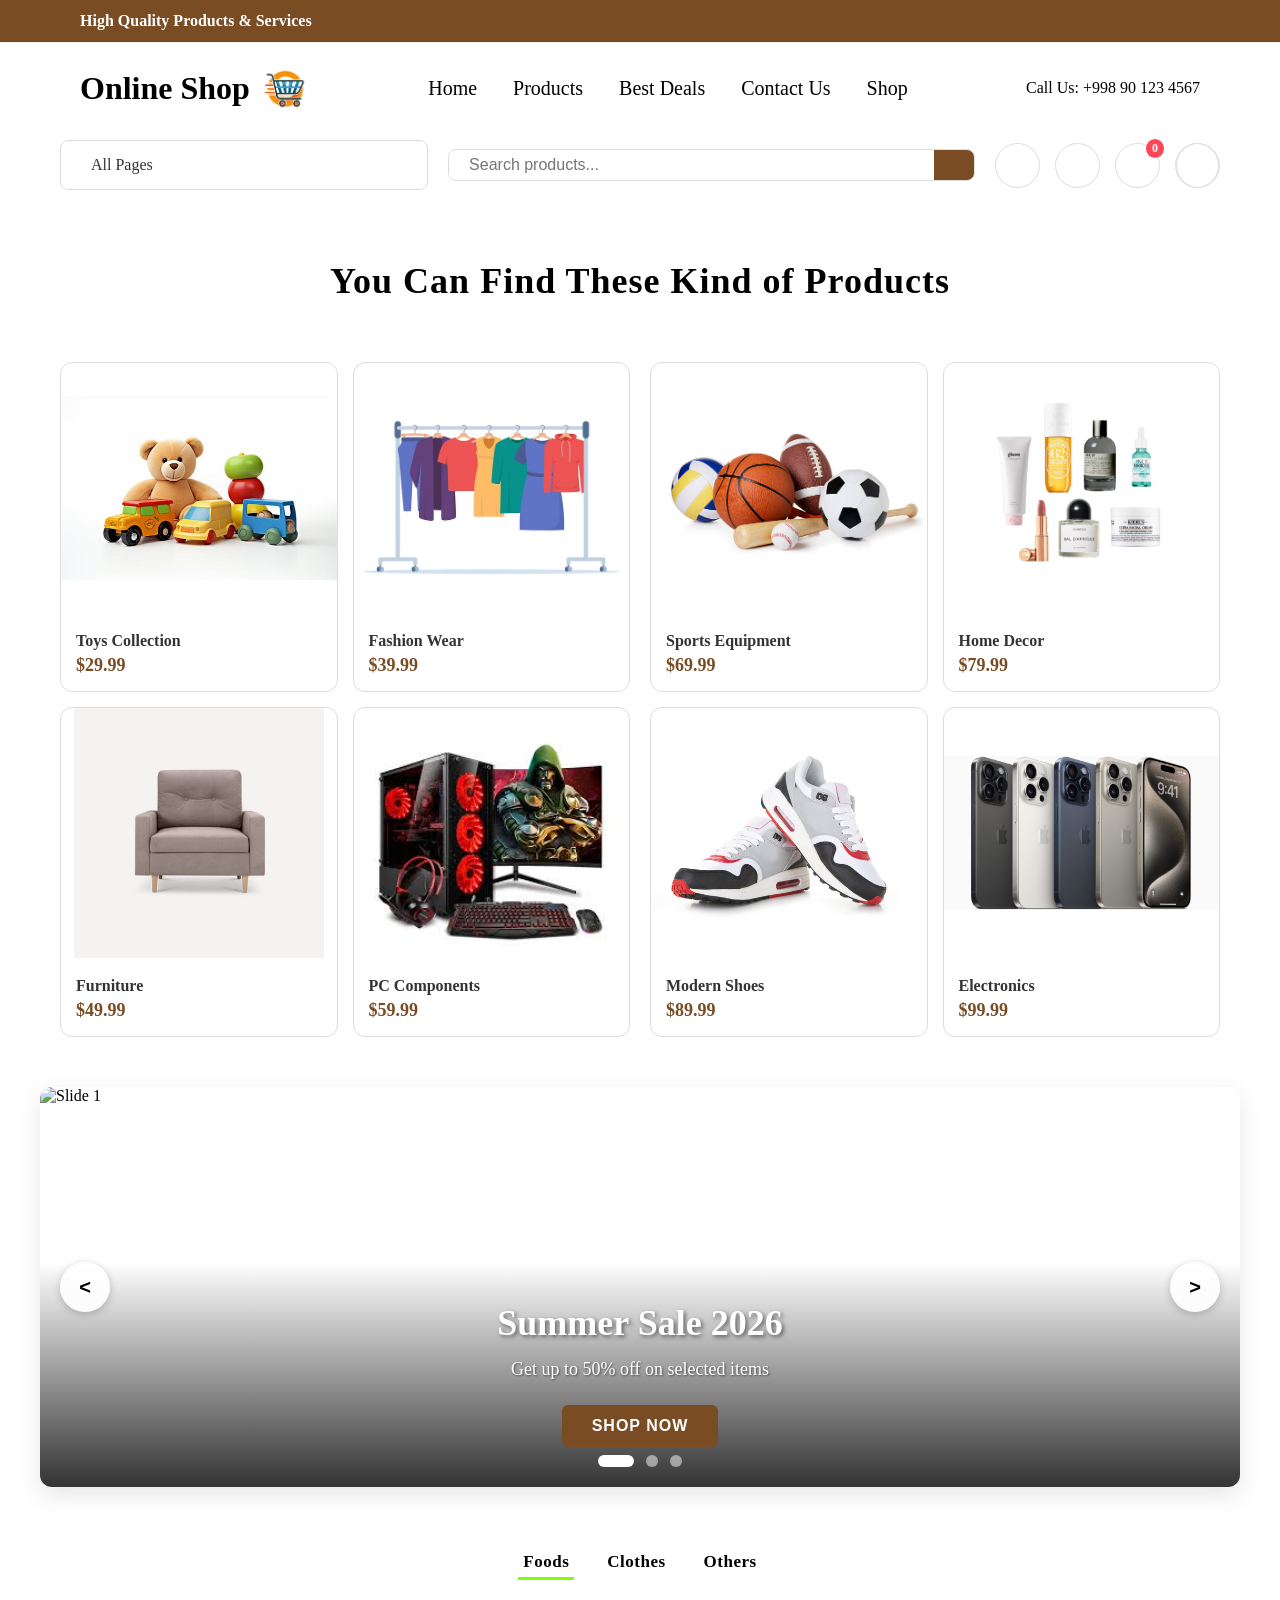
==== index.html @ 843a5320 "Scroll Button Added to HTML with CSS and Js" ====
<!doctype html>
<html lang="en">
  <head>
    <meta charset="UTF-8" />
    <meta name="viewport" content="width=device-width, initial-scale=1.0" />
    <title>Online Shop</title>
    <link rel="stylesheet" href="css/index.css" />
    <link
      rel="website icon"
      type="png"
      href="./images/Icon-removebg-preview.png"
    />
    <link
      rel="stylesheet"
      href="https://cdnjs.cloudflare.com/ajax/libs/font-awesome/7.0.1/css/all.min.css"
      integrity="sha512-2SwdPD6INVrV/lHTZbO2nodKhrnDdJK9/kg2XD1r9uGqPo1cUbujc+IYdlYdEErWNu69gVcYgdxlmVmzTWnetw=="
      crossorigin="anonymous"
      referrerpolicy="no-referrer"
    />
  </head>
  <body>
    <header>
      <div class="sub-header">
        <div class="sub-header-container">
          <div class="sub-text">
            <h4>High Quality Products & Services</h4>
          </div>
          <div class="social">
            <i class="fa-brands fa-facebook"></i>
            <i class="fa-brands fa-twitter"></i>
            <i class="fa-brands fa-instagram"></i>
            <i class="fa-brands fa-pinterest"></i>
            <i class="fa-brands fa-telegram"></i>
          </div>
        </div>
      </div>
      <div class="navbar">
        <div class="navbar-container">
          <div class="logo">
            <h1>Online Shop</h1>
            <img src="./images/Icon-removebg-preview.png" alt="" />
          </div>
          <div class="nav-links">
            <a href="#">Home</a>
            <a href="./pages/Organic.html">Products</a>
            <a href="#">Best Deals</a>
            <a href="#">Contact Us</a>
            <a href="./pages/shop.html">Shop</a>
          </div>
          <div class="call">
            <i class="fa-solid fa-phone"></i>
            <span>Call Us: +998 90 123 4567</span>
          </div>
          <div class="bars" id="bar">
            <i class="fa-solid fa-bars"></i>
          </div>
        </div>
        <div class="mobile-menu" id="mobile-menu">
          <div class="mobile-close">
            <span>Close</span>
            <i class="fa-solid fa-xmark"></i>
          </div>
          <div class="mobile-text">
            <div class="text-one"><h3>Pages</h3></div>
            <div class="text-two" id="category-btn"><h3>Categories</h3></div>
          </div>
          <div class="mobile-links" id="mobile-links">
            <a href="#">Home</a>
            <a href="#">About</a>
            <a href="#">Best Deals</a>
            <a href="#">Contact Us</a>
            <a href="./pages/shop.html">Shop</a>
          </div>
          <div class="categories-link" id="categories-link">
            <a href="#">Category 1</a>
            <a href="#">Category 2</a>
            <a href="#">Category 3</a>
            <a href="#">Category 4</a>
            <a href="#">Category 5</a>
          </div>
        </div>
      </div>
    </header>
    <main>
      <section id="searchbar">
        <div class="searchbar-container">
          <div class="dropdown">
            <div class="dropdown-toggle">
              <i class="fa-solid fa-bars"></i>
              <span>All Pages</span>
              <i class="fa-solid fa-angle-up"></i>
            </div>
            <ul class="dropdown-menu">
              <li><a href="#">Best Deals</a></li>
              <li><a href="./pages/Organic.html">Products</a></li>
              <li><a href="#">Deals</a></li>
              <li><a href="#">Juices</a></li>
              <li><a href="#">Organic</a></li>
              <li><a href="#">Organic Vegetables & Fruits</a></li>
            </ul>
          </div>
          <div class="search-input">
            <input type="text" placeholder="Search products..." />
            <button type="submit">
              <i class="fa-solid fa-search"></i>
            </button>
          </div>
          <div class="header-icons">
            <div class="icon-item">
              <i class="fa-solid fa-user"></i>
            </div>
            <div class="icon-item" id="heart-btn">
              <i class="fa-solid fa-heart"></i>
            </div>
            <div class="icon-item">
              <i class="fa-solid fa-shopping-cart" id="cart"></i>
              <span class="cart-count" id="cart-count">0</span>
            </div>
            <div class="icon-item">
              <button id="toggle"><i class="fa-solid fa-moon"></i></button>
            </div>
          </div>
        </div>
      </section>
      <section id="products">
        <div class="product-container">
          <h1>You Can Find These Kind of Products</h1>
          <div class="searchbox" id="searchbox"></div>
          <div class="products-row">
            <div class="products-grid">
              <div class="product-card">
                <img src="./images/IMG1.jpg" alt="Toys" />
                <h3>Toys Collection</h3>
                <p>$29.99</p>
              </div>
              <div class="product-card">
                <img src="./images/IMG.jpg" alt="Gadgets" />
                <h3>Fashion Wear</h3>
                <p>$39.99</p>
              </div>
              <div class="product-card">
                <img src="./images/IMG9.jpg" alt="Fashion" />
                <h3>Furniture</h3>
                <p>$49.99</p>
              </div>
              <div class="product-card">
                <img src="./images/IMG4.jpg" alt="Books" />
                <h3>PC Components</h3>
                <p>$59.99</p>
              </div>
            </div>
            <div class="products-grid">
              <div class="product-card">
                <img src="./images/img5.jpg" alt="Sports" />
                <h3>Sports Equipment</h3>
                <p>$69.99</p>
              </div>
              <div class="product-card">
                <img src="./images/IMG6.jpg" alt="Home" />
                <h3>Home Decor</h3>
                <p>$79.99</p>
              </div>
              <div class="product-card">
                <img src="./images/IMG7.jpg" alt="Kitchen" />
                <h3>Modern Shoes</h3>
                <p>$89.99</p>
              </div>
              <div class="product-card">
                <img src="./images/IMG8.jpg" alt="Electronics" />
                <h3>Electronics</h3>
                <p>$99.99</p>
              </div>
            </div>
          </div>
        </div>
      </section>
      <section id="carousel">
        <div class="carousel-container">
          <div class="carousel-wrapper">
            <div class="carousel-slide active">
              <img
                src="https://picsum.photos/seed/slide1/1200/400.jpg"
                alt="Slide 1"
              />
              <div class="carousel-caption">
                <h2>Summer Sale 2026</h2>
                <p>Get up to 50% off on selected items</p>
                <button class="carousel-btn">Shop Now</button>
              </div>
            </div>
            <div class="carousel-slide">
              <img
                src="https://picsum.photos/seed/slide2/1200/400.jpg"
                alt="Slide 2"
              />
              <div class="carousel-caption">
                <h2>New Products</h2>
                <p>Check out our latest collection</p>
                <button class="carousel-btn">Explore</button>
              </div>
            </div>
            <div class="carousel-slide">
              <img
                src="https://picsum.photos/seed/slide3/1200/400.jpg"
                alt="Slide 3"
              />
              <div class="carousel-caption">
                <h2>Free Orders</h2>
                <p>On orders over $50</p>
                <button class="carousel-btn">Learn More</button>
              </div>
            </div>
          </div>
          <div class="carousel-controls">
            <button class="carousel-prev">&lt;</button>
            <button class="carousel-next">&gt;</button>
          </div>
          <div class="carousel-indicators">
            <button class="indicator active" data-slide="0"></button>
            <button class="indicator" data-slide="1"></button>
            <button class="indicator" data-slide="2"></button>
          </div>
        </div>
      </section>
      <section id="foods">
        <div class="food-container">
          <div class="title-box">
            <ul class="titles">
              <li class="active">Foods</li>
              <li>Clothes</li>
              <li><a href="./pages/shop.html">Others</a></li>
            </ul>
          </div>
          <div class="food">
            <div class="food-grid" id="food-grid"></div>
          </div>
        </div>
      </section>
      <section id="favor">
        <div class="favor-container">
          <div class="head-block">
            <div class="icon-item">
              <i class="fa-solid fa-shopping-cart"></i>
            </div>
            <h2>Favourites</h2>
            <div class="icon-item" id="close">
              <i class="fa-solid fa-xmark"></i>
            </div>
          </div>
          <div class="added-item" id="added-item"></div>
        </div>
      </section>
    </main>

    <footer>
      <!-- Scroll to Top Button -->
      <button class="scroll-to-top" id="scrollToTop">
        <i class="fa-solid fa-arrow-up"></i>
      </button>
    </footer>
    <script src="./js/main.js"></script>
  </body>
</html>
---- css/index.css ----
/* Global styles */
* {
  margin: 0;
  padding: 0;
  box-sizing: border-box;
}

body {
  background-color: #eff3f7;
}

:root {
  --bg: white;
  --text: black;
  --card: #f5f5f5;
}

body.dark {
  --bg: #121212;
  --text: white;
  --card: #1e1e1e;
}

body {
  background: var(--bg);
  color: var(--text);
}

.card {
  background: var(--card);
}

/* Products Section */
#products {
  width: 100%;
  padding: 50px 0;
}

#products h1 {
  text-align: center;
  font-size: 36px;
  font-weight: bold;
  color: var(--text);
  margin-bottom: 40px;
  letter-spacing: 1px;
}

.product-container {
  width: 100%;
  max-width: 1200px;
  margin: 0 auto;
  padding: 0 20px;
}

.products-row {
  display: flex;
  gap: 20px;
  justify-content: space-between;
}

.products-grid {
  flex: 1;
  display: grid;
  grid-template-columns: repeat(2, 1fr);
  gap: 15px;
}

.product-card {
  background: white;
  border: 1px solid #ddd;
  border-radius: 12px;
  overflow: hidden;
  transition: all 0.3s ease;
  cursor: pointer;
  position: relative;
}

.product-card:hover {
  transform: translateY(-5px);
  box-shadow: 0 8px 24px rgba(0, 0, 0, 0.15);
  border-color: #794c24;
}

.product-card img {
  width: 100%;
  height: 250px;
  object-fit: contain;
  transition: transform 0.3s ease;
}

.product-card h3 {
  padding: 15px 15px 5px 15px;
  margin: 0;
  font-size: 16px;
  font-weight: 600;
  color: #333;
}

.product-card p {
  padding: 0 15px 15px 15px;
  margin: 0;
  font-size: 18px;
  font-weight: bold;
  color: #794c24;
}

/* Dark mode product cards */
body.dark .product-card {
  background: var(--card);
  border-color: #555;
}

body.dark .product-card h3 {
  color: var(--text);
}

body.dark .product-card p {
  color: #794c24;
}

body.dark .product-card:hover {
  border-color: #794c24;
  box-shadow: 0 8px 24px rgba(121, 76, 36, 0.3);
}

header {
  width: 100%;
  height: 60px;
}

.sub-header {
  padding: 12px 80px;
  background-color: #794c24;
  border-bottom: 1px solid #e9ecef;
}

.sub-header-container {
  display: flex;
  justify-content: space-between;
  align-items: center;
  max-width: 1200px;
  margin: 0 auto;
}

.social-icons {
  display: flex;
  gap: 10px;
}

.sub-text {
  color: white;
}

.logo {
  display: flex;
  align-items: center;
  gap: 10px;
}

.logo img {
  width: 50px;
  height: 50px;
}

.navbar {
  padding: 20px 80px;
  background: var(--bg);
  color: var(--text);
  position: relative;
  z-index: 1000;
  transition: all 0.3s ease;
}

/* Sticky Header */
.navbar.sticky {
  position: fixed;
  top: 0;
  left: 0;
  width: 100%;
  background: rgba(255, 255, 255, 0.95);
  backdrop-filter: blur(10px);
  box-shadow: 0 2px 20px rgba(0, 0, 0, 0.1);
  padding: 15px 80px;
}

.navbar.sticky .nav-links a {
  color: #333;
}

.navbar.sticky .bars {
  color: #333;
}

.navbar-container {
  display: flex;
  justify-content: space-between;
  align-items: center;
  max-width: 1200px;
  margin: 0 auto;
}

.nav-links {
  display: flex;
  gap: 20px;
}

.nav-links a {
  color: var(--text);
  font-size: 20px;
  text-decoration: none;
  display: inline-block;
  padding: 8px;
  width: auto;
  height: auto;
  border-radius: 8px;
  position: relative;
  transition: all 0.4s ease;
  overflow: hidden;
}

.nav-links a::before {
  content: "";
  position: absolute;
  top: 0;
  left: -100%;
  width: 100%;
  height: 100%;
  background: red;
  transition: all 1.9s ease;
}

.nav-links a:hover {
  background-color: rgb(255, 73, 73);
  transform: translateY(-4px);
  box-shadow: 0 4px 12px rgba(121, 76, 36, 0.35);
}

.bars {
  display: none;
  cursor: pointer;
  font-size: 24px;
}

.mobile-menu {
  display: none;
  height: 100vh;
  width: 70%;
  background-color: white;
  position: fixed;
  top: 0;
  left: 0;
  z-index: 1000;
  box-shadow: 2px 0 5px rgba(0, 0, 0, 0.1);
}

.mobile-menu.active {
  display: block;
}

.mobile-close {
  display: flex;
  justify-content: center;
  align-items: center;
  padding: 15px;
  border-bottom: 1px solid #eee;
  background-color: black;
  color: white;
}

.mobile-close i {
  font-size: 20px;
  cursor: pointer;
  color: white;
}

.mobile-text {
  display: flex;
  padding: 15px;
  border-bottom: 1px solid #eee;
}

.text-one,
.text-two {
  flex: 1;
  text-align: center;
}

.mobile-text h3 {
  margin: 0;
  padding: 10px;
  cursor: pointer;
  color: #555;
  font-weight: normal;
  font-size: 16px;
}

.mobile-text-active {
  color: #794c24;
  border-bottom: 2px solid #794c24;
}

.mobile-text h3.active {
  color: #794c24;
  border-bottom: 2px solid #794c24;
}

.mobile-links {
  display: flex;
  flex-direction: column;
  padding: 0 15px;
  animation: slideDown 0.9s ease;
}

.mobile-links a {
  text-decoration: none;
  color: #333;
  padding: 15px 10px;
  border-bottom: 1px solid #eee;
  font-size: 16px;
  display: block;
}

.mobile-links a:last-child {
  border-bottom: none;
}

.mobile-links a:hover {
  color: #794c24;
}

.categories-link {
  display: none;
  flex-direction: column;
  align-items: center;
  gap: 10px;
  transition: all 0.3s ease;
  animation: slideDown 0.9s ease;
}

@keyframes slideDown {
  from {
    opacity: 0;
    transform: translateY(-10px);
  }
  to {
    opacity: 1;
    transform: translateY(0);
  }
}

.categories-link a {
  text-decoration: none;
  color: #333;
  padding: 15px 10px;
  border-bottom: 1px solid #eee;
  font-size: 16px;
  display: block;
}

.categories-link a:last-child {
  border-bottom: none;
}

.categories-link a:hover {
  color: #794c24;
}

/* Searchbar Section */
#searchbar {
  width: 100%;
  padding: 80px 60px 20px;
  position: relative;
  z-index: 999;
  transition: all 0.3s ease;
}

/* Sticky Searchbar */
#searchbar.sticky {
  position: fixed;
  top: 0;
  left: 0;
  width: 100%;
  background: rgba(255, 255, 255, 0.95);
  backdrop-filter: blur(10px);
  box-shadow: 0 2px 20px rgba(0, 0, 0, 0.1);
  padding: 20px 60px;
  z-index: 1001;
}

.searchbar-container {
  width: 100%;
  max-width: 1200px;
  margin: 0 auto;
  display: flex;
  align-items: center;
  gap: 20px;
}

/* Dropdown Styles */
.dropdown {
  width: 70%;
  max-width: 600px;
  position: relative;
}

.dropdown-toggle {
  display: flex;
  align-items: center;
  justify-content: space-between;
  padding: 15px 20px;
  background: white;
  border: 1px solid #ddd;
  border-radius: 8px;
  cursor: pointer;
  transition: all 0.3s ease;
}

.dropdown-toggle:hover {
  border-color: #794c24;
  box-shadow: 0 2px 8px rgba(121, 76, 36, 0.1);
}

.dropdown-toggle i:first-child {
  margin-right: 10px;
  color: #555;
}

.dropdown-toggle span {
  flex: 1;
  font-weight: 500;
  color: #333;
  font-size: 16px;
}

.dropdown-toggle i:last-child {
  margin-left: 15px;
  color: #555;
  transition: transform 0.3s ease;
}

.dropdown-toggle.active i:last-child {
  transform: rotate(180deg);
}

.dropdown-menu {
  list-style: none;
  margin: 0;
  padding: 0;
  background: white;
  border: 1px solid #ddd;
  border-top: none;
  border-radius: 0 0 8px 8px;
  max-height: 0;
  overflow: hidden;
  transition:
    max-height 0.3s ease,
    opacity 0.3s ease;
  opacity: 0;
  position: absolute;
  top: 100%;
  left: 0;
  right: 0;
  z-index: 1000;
}

.dropdown-menu.active {
  max-height: 350px;
  opacity: 1;
}

.dropdown-menu li {
  border-bottom: 1px solid #eee;
}

.dropdown-menu li:last-child {
  border-bottom: none;
}

.dropdown-menu a {
  display: block;
  padding: 15px 20px;
  text-decoration: none;
  color: #333;
  font-size: 15px;
  transition: all 0.3s ease;
}

.dropdown-menu a:hover {
  background: #f8f9fa;
  color: #794c24;
  padding-left: 25px;
}

/* Search Input */
.search-input {
  width: 100%;
  max-width: 600px;
  display: flex;
  align-items: center;
  background: white;
  border: 1px solid #ddd;
  border-radius: 8px;
  overflow: hidden;
}

.search-input input {
  width: 100%;
  border: none;
  padding: 5px 20px;
  font-size: 16px;
  outline: none;
}

.search-input button {
  background: #794c24;
  border: none;
  padding: 15px 20px;
  color: white;
  cursor: pointer;
  transition: background 0.3s ease;
}

.search-input button:hover {
  background: #5a3819;
}

/* Header Icons */
.header-icons {
  display: flex;
  align-items: center;
  gap: 15px;
}

.icon-item {
  position: relative;
  width: 45px;
  height: 45px;
  display: flex;
  align-items: center;
  justify-content: center;
  background: white;
  border: 1px solid #ddd;
  border-radius: 50%;
  cursor: pointer;
  transition: all 0.3s ease;
}

.icon-item:hover {
  background: #794c24;
  border-color: #794c24;
}

.icon-item i {
  font-size: 18px;
  color: #555;
  transition: color 0.3s ease;
}

.icon-item:hover i {
  color: white;
}

.cart-count {
  position: absolute;
  top: -5px;
  right: -5px;
  background: #ff4757;
  color: white;
  font-size: 12px;
  font-weight: bold;
  padding: 2px 6px;
  border-radius: 50%;
  min-width: 18px;
  text-align: center;
}

#toggle {
  position: relative;
  width: 45px;
  height: 45px;
  display: flex;
  align-items: center;
  justify-content: center;
  background: white;
  border: 1px solid #ddd;
  border-radius: 50%;
  cursor: pointer;
  transition: all 0.3s ease;
  padding: 0;
}

#toggle:hover {
  background: #794c24;
  border-color: #794c24;
}

#toggle i {
  font-size: 18px;
  color: #555;
  transition: color 0.3s ease;
}

#toggle:hover i {
  color: white;
}

/* Carousel Styles */
#carousel {
  width: 100%;
  padding: 0;
  margin: 0;
}

.carousel-container {
  width: 100%;
  max-width: 1200px;
  margin: 0 auto;
  position: relative;
  overflow: hidden;
  border-radius: 12px;
  box-shadow: 0 8px 24px rgba(0, 0, 0, 0.1);
}

.carousel-wrapper {
  display: flex;
  transition: transform 0.5s ease-in-out;
}

.carousel-slide {
  min-width: 100%;
  position: relative;
  display: none;
}

.carousel-slide.active {
  display: block;
}

.carousel-slide img {
  width: 100%;
  height: 400px;
  object-fit: cover;
  display: block;
}

.carousel-caption {
  position: absolute;
  bottom: 0;
  left: 0;
  right: 0;
  background: linear-gradient(to top, rgba(0, 0, 0, 0.8), transparent);
  color: white;
  padding: 40px;
  text-align: center;
}

.carousel-caption h2 {
  font-size: 36px;
  font-weight: bold;
  margin-bottom: 15px;
  text-shadow: 2px 2px 4px rgba(0, 0, 0, 0.5);
}

.carousel-caption p {
  font-size: 18px;
  margin-bottom: 25px;
  text-shadow: 1px 1px 2px rgba(0, 0, 0, 0.5);
}

.carousel-btn {
  background: #794c24;
  color: white;
  border: none;
  padding: 12px 30px;
  font-size: 16px;
  font-weight: bold;
  border-radius: 6px;
  cursor: pointer;
  transition: all 0.3s ease;
  text-transform: uppercase;
  letter-spacing: 1px;
}

.carousel-btn:hover {
  background: #5a3819;
  transform: translateY(-2px);
  box-shadow: 0 4px 12px rgba(121, 76, 36, 0.3);
}

.carousel-controls {
  position: absolute;
  top: 50%;
  transform: translateY(-50%);
  width: 100%;
  display: flex;
  justify-content: space-between;
  padding: 0 20px;
  pointer-events: none;
}

.carousel-prev,
.carousel-next {
  width: 50px;
  height: 50px;
  background: rgba(255, 255, 255, 0.9);
  border: none;
  border-radius: 50%;
  font-size: 20px;
  font-weight: bold;
  cursor: pointer;
  transition: all 0.3s ease;
  pointer-events: all;
  display: flex;
  align-items: center;
  justify-content: center;
  box-shadow: 0 2px 8px rgba(0, 0, 0, 0.2);
}

.carousel-prev:hover,
.carousel-next:hover {
  background: white;
  transform: scale(1.1);
  box-shadow: 0 4px 16px rgba(0, 0, 0, 0.3);
}

.carousel-indicators {
  position: absolute;
  bottom: 20px;
  left: 50%;
  transform: translateX(-50%);
  display: flex;
  gap: 12px;
  pointer-events: none;
}

.indicator {
  width: 12px;
  height: 12px;
  border: none;
  border-radius: 50%;
  background: rgba(255, 255, 255, 0.5);
  cursor: pointer;
  transition: all 0.3s ease;
  pointer-events: all;
}

.indicator.active {
  background: white;
  width: 36px;
  border-radius: 6px;
}

.indicator:hover {
  background: rgba(255, 255, 255, 0.8);
}

.searchbox {
  display: flex;
  gap: 10px;
  margin-bottom: 20px;
}

.items {
  flex: 1;
  width: 350px;
  padding: 15px;
  border: 1px solid #e0e0e0;
  border-radius: 12px;
  background-color: white;
  transition: all 0.3s ease;
  box-shadow: 0 2px 8px rgba(0, 0, 0, 0.08);
  display: flex;
  gap: 15px;
  align-items: center;
  cursor: pointer;
}

.items:hover {
  border-color: #794c24;
  transform: translateY(-3px);
  box-shadow: 0 8px 24px rgba(0, 0, 0, 0.15);
}

.items img {
  width: 100px;
  height: 100px;
  object-fit: cover;
  border-radius: 8px;
  margin-bottom: 0;
  flex-shrink: 0;
}

.items .card-content {
  flex: 1;
  display: flex;
  flex-direction: column;
  gap: 8px;
}

.items h3 {
  margin: 0 0 8px 0;
  font-size: 16px;
  font-weight: 600;
  color: #333;
  line-height: 1.4;
}

.items p {
  margin: 0 0 8px 0;
  font-size: 18px;
  font-weight: bold;
  color: #794c24;
}

.items span {
  display: block;
  font-size: 12px;
  color: #666;
  margin-bottom: 5px;
}

.items .rating {
  display: flex;
  align-items: center;
  gap: 4px;
}

.items .rating .stars {
  color: #ffc107;
  font-size: 14px;
}

.items .rating .number {
  color: #666;
  font-size: 12px;
}

.items button {
  width: auto;
  padding: 8px 16px;
  background: #794c24;
  color: white;
  border: none;
  border-radius: 6px;
  font-size: 14px;
  font-weight: 600;
  cursor: pointer;
  transition: all 0.3s ease;
  align-self: flex-start;
}

.items button:hover {
  background: #5d3a1c;
  transform: translateY(-1px);
}

#foods {
  padding: 60px 20px;
  width: 100%;
}

.food-container {
  width: 100%;
  margin: 0 auto;
  padding: 0 20px;
  max-width: 1200px;
  display: flex;
  flex-direction: column;
  align-items: center;
}

.titles {
  display: flex;
  gap: 28px;
  list-style: none;
}

.titles li a {
  text-decoration: none;
  color: var(--text);
}

.titles li {
  font-size: 17px;
  font-weight: 600;
  color: #333;
  letter-spacing: 0.5px;
  cursor: pointer;
  transition: all 0.4s ease;
  padding: 5px;
  color: var(--text);
}

.titles li:hover {
  transform: scale(1.1);
}

.titles li.active {
  border-bottom: 3px solid #82fe06;
  box-sizing: border-box;
}

/* Food Cards */
.food-grid {
  display: grid;
  grid-template-columns: repeat(4, 1fr);
  gap: 20px;
  margin-top: 30px;
}

.food-card {
  background: white;
  border-radius: 12px;
  overflow: hidden;
  box-shadow: 0 4px 12px rgba(0, 0, 0, 0.4);
  transition: all 0.3s ease;
  cursor: pointer;
}

.food-card:hover {
  transform: translateY(-5px);
  box-shadow: 0 8px 24px rgba(0, 0, 0, 0.15);
}

.food-card img {
  width: 100%;
  height: 200px;
  object-fit: cover;
}

.food-card h3 {
  margin: 15px 20px 10px;
  font-size: 18px;
  font-weight: 600;
  color: #333;
}

.food-card p {
  margin: 0 20px 15px;
  font-size: 14px;
  color: #666;
  line-height: 1.5;
}

.food-card .price {
  display: block;
  margin: 0 20px 20px;
  font-size: 20px;
  font-weight: bold;
  color: #794c24;
}

/* Food Card Hover Overlay */
.food-card {
  position: relative;
  overflow: hidden;
}

.card-overlay {
  position: absolute;
  top: 0;
  left: 0;
  width: 100%;
  height: 100%;
  background: rgba(0, 0, 0, 0.6);
  display: flex;
  align-items: center;
  justify-content: center;
  opacity: 0;
  transition: opacity 0.3s ease;
}

.food-card:hover .card-overlay {
  opacity: 1;
}

.icon-container {
  display: flex;
  gap: 20px;
  align-items: center;
  justify-content: center;
}

.icon-btn {
  width: 45px;
  height: 45px;
  border-radius: 50%;
  background: white;
  display: flex;
  align-items: center;
  justify-content: center;
  cursor: pointer;
  transition: all 0.3s ease;
  font-size: 18px;
  color: #333;
}

.icon-btn:hover {
  background: #794c24;
  color: white;
  transform: scale(1.1);
}

.icon-btn.heart-btn.liked {
  background: #e74c3c;
  color: white;
}

/* Favor Items */
.added-item {
  padding: 20px;
  display: flex;
  flex-direction: column;
  gap: 15px;
  max-height: 400px;
  overflow-y: auto;
}

.favor-item {
  display: flex;
  align-items: center;
  gap: 15px;
  padding: 15px;
  background: white;
  border-radius: 8px;
  box-shadow: 0 2px 8px rgba(0, 0, 0, 0.1);
  transition: all 0.3s ease;
  position: relative;
}

.favor-item:hover {
  transform: translateY(-2px);
  box-shadow: 0 4px 12px rgba(0, 0, 0, 0.15);
}

.favor-item img {
  width: 80px;
  height: 80px;
  object-fit: cover;
  border-radius: 6px;
}

.favor-info {
  flex: 1;
  display: flex;
  flex-direction: column;
  gap: 5px;
}

.favor-info h4 {
  margin: 0;
  font-size: 16px;
  font-weight: 600;
  color: #333;
}

.favor-info span {
  font-size: 14px;
  font-weight: bold;
  color: #794c24;
}

.remove-favor {
  position: absolute;
  top: 10px;
  right: 10px;
  width: 24px;
  height: 24px;
  border: none;
  background: #e74c3c;
  color: white;
  border-radius: 50%;
  cursor: pointer;
  font-size: 14px;
  display: flex;
  align-items: center;
  justify-content: center;
  transition: all 0.3s ease;
}

.remove-favor:hover {
  background: #c0392b;
  transform: scale(1.1);
}

/* Footer Styles */
footer {
  position: relative;
  width: 100%;
  min-height: 100px;
}

/* Scroll to Top Button */
.scroll-to-top {
  position: absolute;
  bottom: 30px;
  right: 30px;
  width: 50px;
  height: 50px;
  border-radius: 50%;
  background: #794c24;
  color: white;
  border: none;
  cursor: pointer;
  display: flex;
  align-items: center;
  justify-content: center;
  font-size: 18px;
  opacity: 0;
  visibility: hidden;
  transition: all 1.2s ease;
  z-index: 1000;
  box-shadow: 0 4px 12px rgba(121, 76, 36, 0.3);
}

.scroll-to-top.show {
  opacity: 1;
  visibility: visible;
}

.scroll-to-top:hover {
  background: #5d3a1c;
  transform: translateY(-3px);
  box-shadow: 0 6px 20px rgba(121, 76, 36, 0.4);
}

#favor {
  padding: 60px 20px;
  background-color: #d7d9db;
  width: 30%;
  display: none;
}

.favor-container {
  max-width: 1200px;
  margin: 0 auto;
  padding: 20px;
  display: flex;
  flex-direction: column;
  align-items: center;
  justify-content: start;
  height: 100vh;
}

.head-block {
  display: flex;
  align-items: center;
  justify-content: space-between;
  width: 100%;
}

.head-block h2 {
  font-size: 24px;
  font-weight: 600;
  color: black;
  margin: 0;
}

.head-block i:last-child {
  font-size: 24px;
  color: black;
  cursor: pointer;
}

#favor.active-favor {
  display: block;
  animation: slideIn 0.8s ease-in-out;
  z-index: 1000;
  position: fixed;
  top: 0;
  right: 0;
}

@keyframes slideIn {
  from {
    transform: translateY(-100%);
  }
  to {
    transform: translateY(0);
  }
}

/* Responsive Design */
@media (max-width: 1200px) {
  .navbar {
    padding: 20px 40px;
  }
  .nav-links {
    gap: 0px;
  }
}

@media (max-width: 992px) {
  .nav-links,
  .call {
    display: none;
  }

  .bars {
    display: block;
  }
  .products-row {
    flex-direction: column;
    gap: 15px;
  }

  .products-grid {
    grid-template-columns: repeat(2, 1fr);
  }

  .food-grid {
    grid-template-columns: repeat(3, 1fr);
  }

  #favor {
    width: 100%;
  }

  .head-block h2 {
    font-size: 20px;
  }

  .head-block i:last-child {
    font-size: 20px;
  }
}

@media (max-width: 768px) {
  .searchbar-container {
    flex-direction: column;
  }
  .dropdown {
    width: 100%;
  }

  .food-grid {
    grid-template-columns: repeat(2, 1fr);
  }
}

@media (max-width: 576px) {
  .sub-header {
    padding: 10px 20px;
    flex-wrap: wrap;
    justify-content: center;
    gap: 10px;
  }

  .navbar {
    padding: 15px 20px;
  }
  .products-row {
    flex-direction: column;
    gap: 10px;
  }

  .products-grid {
    grid-template-columns: repeat(1, 1fr);
  }

  .food-grid {
    grid-template-columns: 1fr;
  }
}
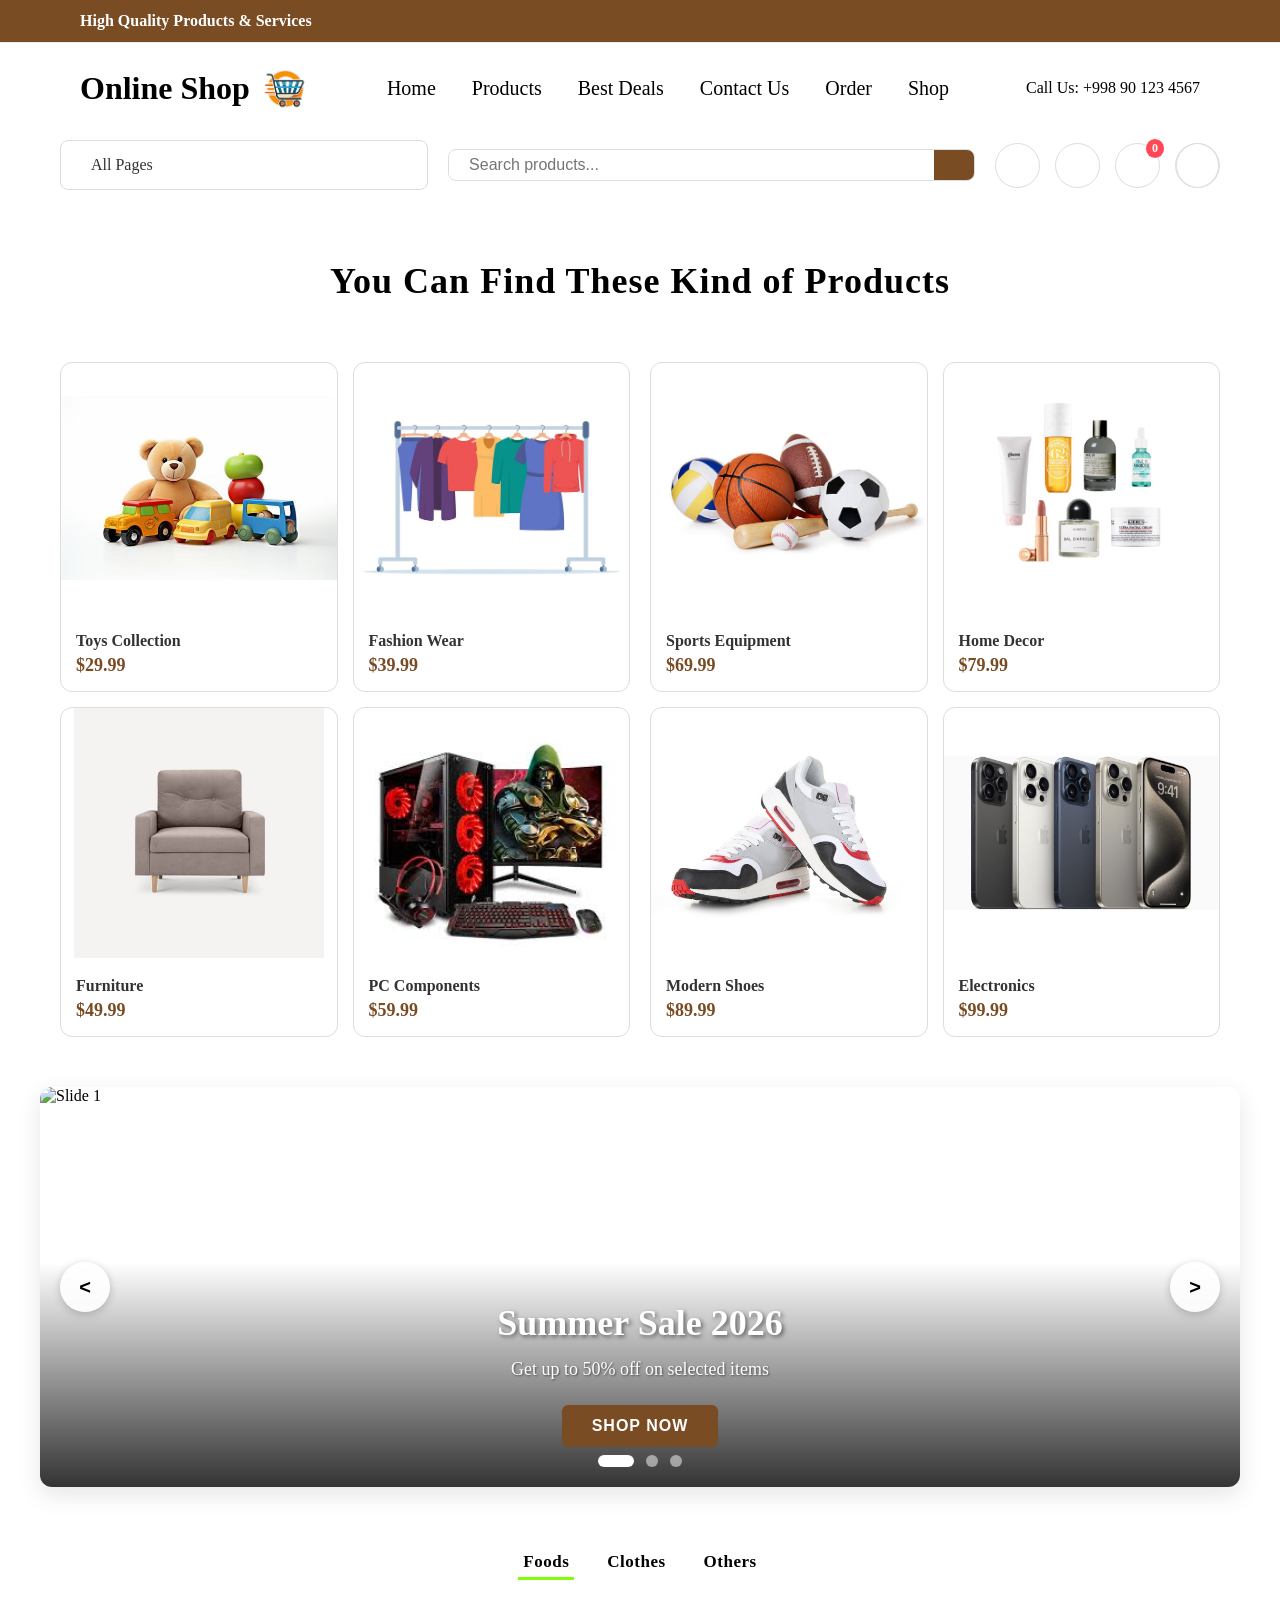
==== commit c098afeb: "Pop up added" ====
--- a/index.html
+++ b/index.html
@@ -44,7 +44,8 @@
             <a href="#">Home</a>
             <a href="./pages/Organic.html">Products</a>
             <a href="#">Best Deals</a>
-            <a href="#">Contact Us</a>
+            <a href="./pages/contact.html">Contact Us</a>
+            <a href="./pages/Order.html">Order</a>
             <a href="./pages/shop.html">Shop</a>
           </div>
           <div class="call">
@@ -68,7 +69,7 @@
             <a href="#">Home</a>
             <a href="#">About</a>
             <a href="#">Best Deals</a>
-            <a href="#">Contact Us</a>
+            <a href="./pages/contact.html">Contact Us</a>
             <a href="./pages/shop.html">Shop</a>
           </div>
           <div class="categories-link" id="categories-link">
@@ -251,7 +252,8 @@
         </div>
       </section>
     </main>
-
+    <!-- Popup Container -->
+    <div class="pop-up"></div>
     <footer>
       <!-- Scroll to Top Button -->
       <button class="scroll-to-top" id="scrollToTop">
--- a/css/index.css
+++ b/css/index.css
@@ -1171,6 +1171,171 @@
   right: 0;
 }
 
+.close {
+  position: absolute;
+  top: 10px;
+  right: 10px;
+  font-size: 24px;
+  cursor: pointer;
+}
+
+.pop-up {
+  position: fixed;
+  top: 0;
+  left: 0;
+  width: 100%;
+  height: 100%;
+  background-color: rgba(0, 0, 0, 0.5);
+  display: none;
+  justify-content: center;
+  align-items: center;
+  z-index: 1001;
+}
+
+.pop-up.active {
+  display: flex;
+  animation: slideIn 0.3s ease-in-out;
+}
+
+.pop-up.actives {
+  display: block;
+  animation: slideIn 0.3s ease-in-out;
+}
+
+.popup-content {
+  background: white;
+  padding: 40px 50px;
+  border-radius: 16px;
+  box-shadow: 0 20px 60px rgba(0, 0, 0, 0.15);
+  position: relative;
+  min-width: 350px;
+  max-width: 450px;
+  text-align: center;
+  animation: slideInContent 0.4s ease-in-out;
+  border: 1px solid rgba(121, 76, 36, 0.1);
+}
+
+.popup-content h3 {
+  margin: 0 0 20px 0;
+  font-size: 24px;
+  font-weight: 700;
+  color: #333;
+  letter-spacing: 0.5px;
+  line-height: 1.3;
+  display: flex;
+  align-items: center;
+  justify-content: center;
+}
+
+.popup-content h3::before {
+  content: "✓";
+  display: inline-block;
+  width: 40px;
+  height: 40px;
+  background: #4caf50;
+  color: white;
+  border-radius: 50%;
+  text-align: center;
+  line-height: 40px;
+  margin-right: 12px;
+  font-size: 20px;
+  font-weight: bold;
+  animation: scaleIn 0.3s ease-in-out;
+}
+
+.popup-close {
+  position: absolute;
+  top: 20px;
+  right: 20px;
+  width: 36px;
+  height: 36px;
+  border: none;
+  background: linear-gradient(135deg, #f8f9fa, #e9ecef);
+  border-radius: 50%;
+  cursor: pointer;
+  display: flex;
+  align-items: center;
+  justify-content: center;
+  transition: all 0.3s ease;
+  font-size: 16px;
+  color: #666;
+  box-shadow: 0 2px 8px rgba(0, 0, 0, 0.1);
+}
+
+.popup-close:hover {
+  background: linear-gradient(135deg, #e74c3c, #c0392b);
+  color: white;
+  transform: scale(1.1) rotate(90deg);
+  box-shadow: 0 4px 12px rgba(231, 76, 60, 0.3);
+}
+
+.popup-alert {
+  position: fixed;
+  top: 20px;
+  left: 50%;
+  transform: translateX(-50%);
+  z-index: 9999;
+  animation: slideDown 0.3s ease-in-out;
+}
+
+.popup-message {
+  background: #4caf50;
+  color: white;
+  padding: 15px 20px;
+  border-radius: 8px;
+  display: flex;
+  align-items: center;
+  justify-content: space-between;
+  gap: 20px;
+  min-width: 300px;
+  box-shadow: 0 4px 20px rgba(76, 175, 80, 0.3);
+  font-size: 16px;
+  font-weight: 500;
+}
+
+.popup-x {
+  background: rgba(255, 255, 255, 0.2);
+  border: none;
+  border-radius: 50%;
+  width: 28px;
+  height: 28px;
+  display: flex;
+  align-items: center;
+  justify-content: center;
+  cursor: pointer;
+  transition: all 0.3s ease;
+  color: white;
+  font-size: 14px;
+  flex-shrink: 0;
+}
+
+.popup-x:hover {
+  background: rgba(255, 255, 255, 0.3);
+  transform: scale(1.1);
+}
+
+@keyframes scaleIn {
+  from {
+    transform: scale(0);
+    opacity: 0;
+  }
+  to {
+    transform: scale(1);
+    opacity: 1;
+  }
+}
+
+@keyframes slideInContent {
+  from {
+    transform: translateY(-50px);
+    opacity: 0;
+  }
+  to {
+    transform: translateY(0);
+    opacity: 1;
+  }
+}
+
 @keyframes slideIn {
   from {
     transform: translateY(-100%);
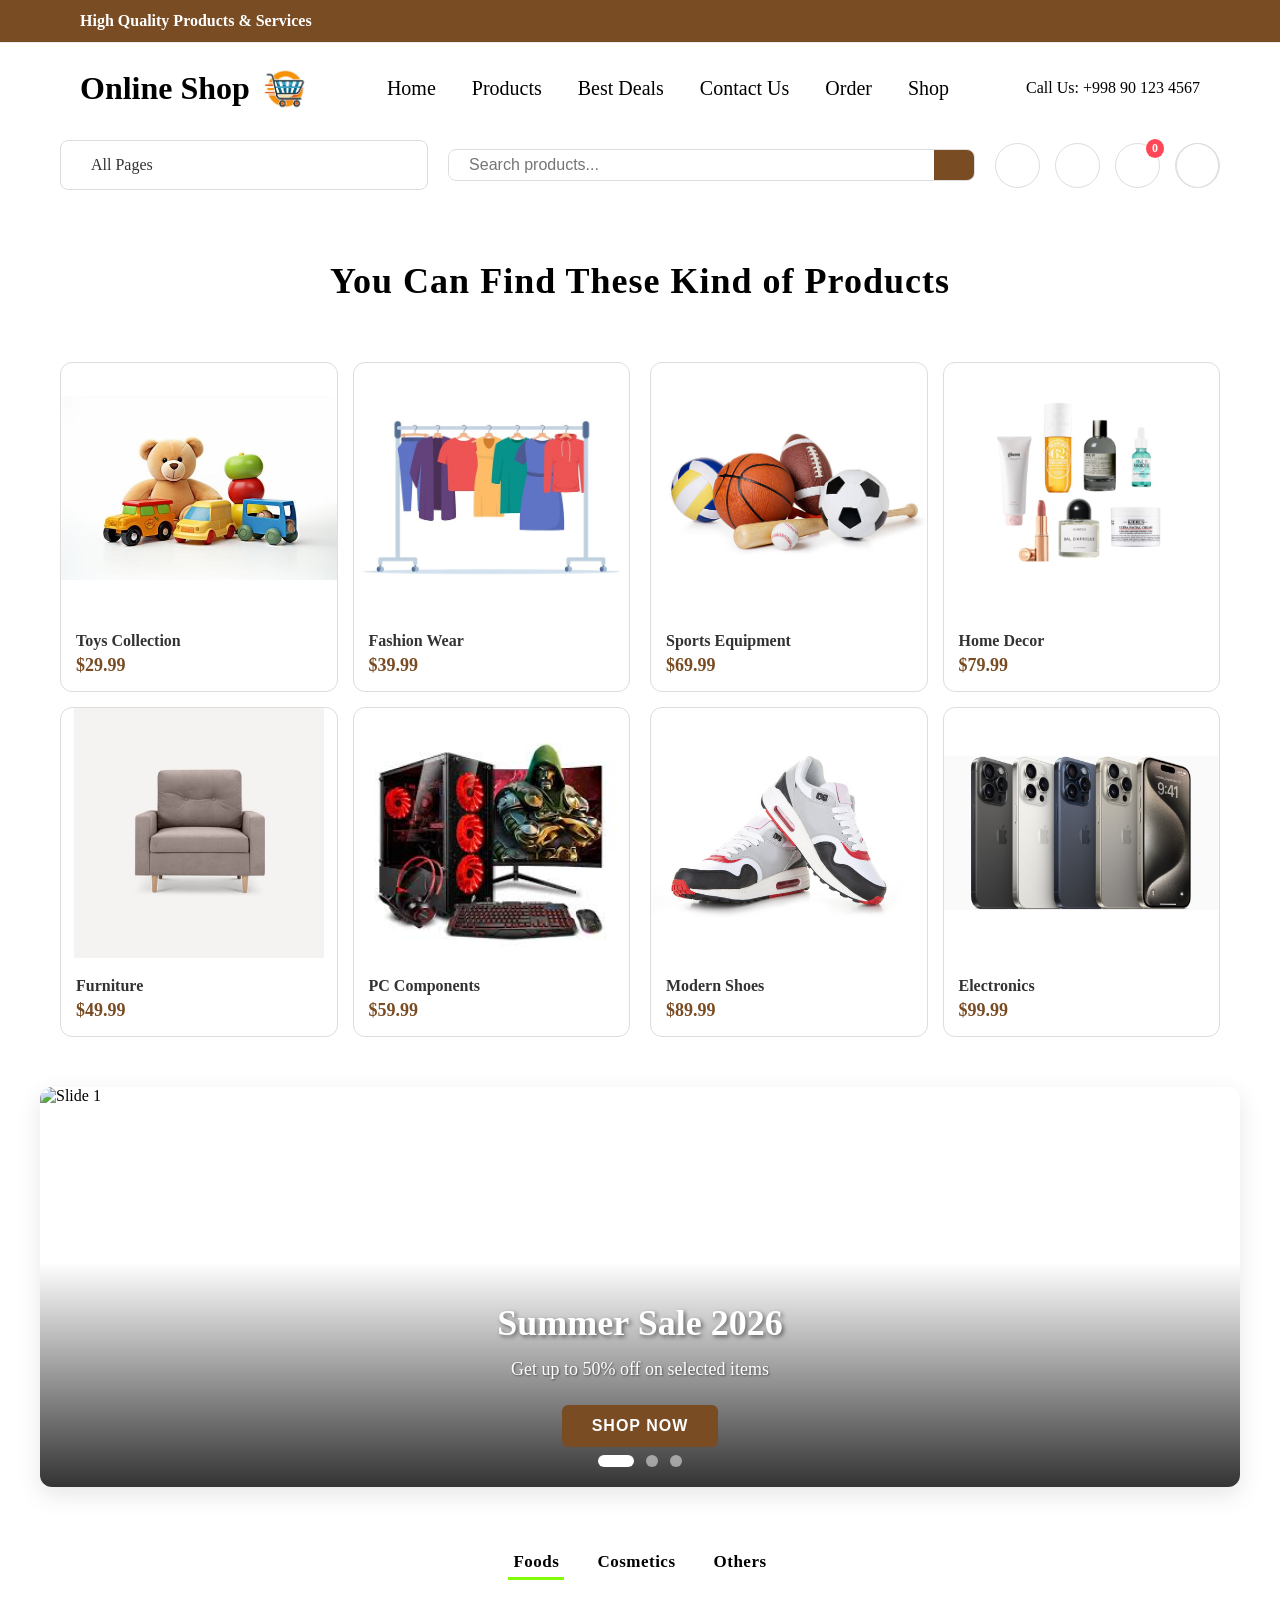
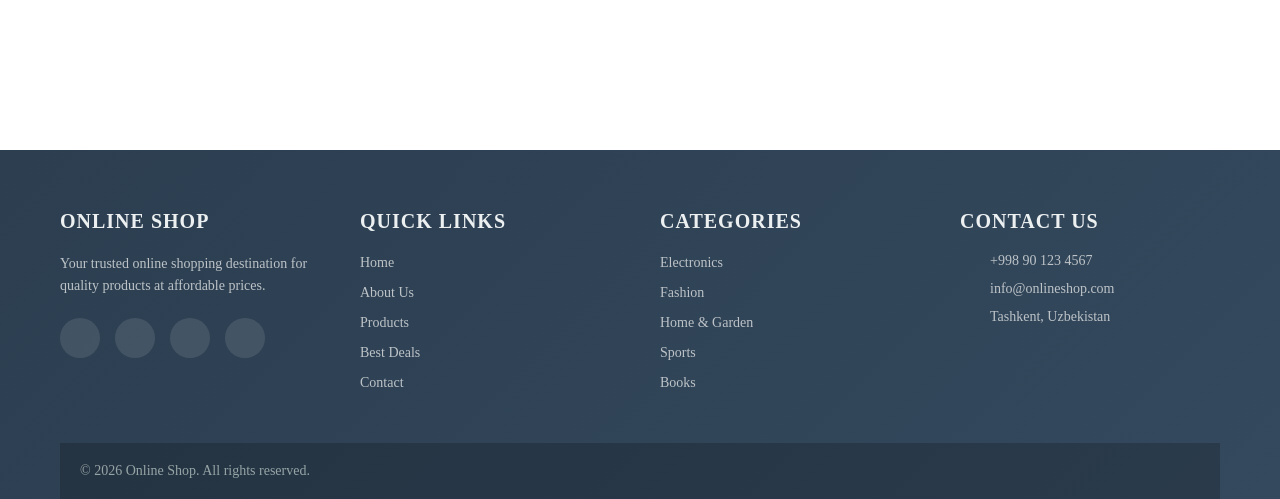
==== commit af2255d6: "Footer Added" ====
--- a/index.html
+++ b/index.html
@@ -212,10 +212,6 @@
               </div>
             </div>
           </div>
-          <div class="carousel-controls">
-            <button class="carousel-prev">&lt;</button>
-            <button class="carousel-next">&gt;</button>
-          </div>
           <div class="carousel-indicators">
             <button class="indicator active" data-slide="0"></button>
             <button class="indicator" data-slide="1"></button>
@@ -228,7 +224,7 @@
           <div class="title-box">
             <ul class="titles">
               <li class="active">Foods</li>
-              <li>Clothes</li>
+              <li><a href="./pages/Organic.html">Cosmetics</a></li>
               <li><a href="./pages/shop.html">Others</a></li>
             </ul>
           </div>
@@ -252,9 +248,72 @@
         </div>
       </section>
     </main>
-    <!-- Popup Container -->
+
     <div class="pop-up"></div>
     <footer>
+      <div class="footer-container">
+        <div class="footer-section">
+          <div class="footer-about">
+            <h3>Online Shop</h3>
+            <p>
+              Your trusted online shopping destination for quality products at
+              affordable prices.
+            </p>
+            <div class="social-links">
+              <a href="#"><i class="fa-brands fa-facebook"></i></a>
+              <a href="#"><i class="fa-brands fa-twitter"></i></a>
+              <a href="#"><i class="fa-brands fa-instagram"></i></a>
+              <a href="#"><i class="fa-brands fa-linkedin"></i></a>
+            </div>
+          </div>
+
+          <div class="footer-links">
+            <h3>Quick Links</h3>
+            <ul>
+              <li><a href="#">Home</a></li>
+              <li><a href="#">About Us</a></li>
+              <li><a href="#">Products</a></li>
+              <li><a href="#">Best Deals</a></li>
+              <li><a href="#">Contact</a></li>
+            </ul>
+          </div>
+
+          <div class="footer-categories">
+            <h3>Categories</h3>
+            <ul>
+              <li><a href="#">Electronics</a></li>
+              <li><a href="#">Fashion</a></li>
+              <li><a href="#">Home & Garden</a></li>
+              <li><a href="#">Sports</a></li>
+              <li><a href="#">Books</a></li>
+            </ul>
+          </div>
+
+          <div class="footer-contact">
+            <h3>Contact Us</h3>
+            <div class="contact-info">
+              <p><i class="fa-solid fa-phone"></i> +998 90 123 4567</p>
+              <p><i class="fa-solid fa-envelope"></i> info@onlineshop.com</p>
+              <p>
+                <i class="fa-solid fa-location-dot"></i> Tashkent, Uzbekistan
+              </p>
+            </div>
+          </div>
+        </div>
+
+        <div class="footer-bottom">
+          <div class="footer-bottom-content">
+            <p>&copy; 2026 Online Shop. All rights reserved.</p>
+            <div class="payment-methods">
+              <i class="fa-brands fa-cc-visa"></i>
+              <i class="fa-brands fa-cc-mastercard"></i>
+              <i class="fa-brands fa-cc-paypal"></i>
+              <i class="fa-brands fa-cc-stripe"></i>
+            </div>
+          </div>
+        </div>
+      </div>
+
       <!-- Scroll to Top Button -->
       <button class="scroll-to-top" id="scrollToTop">
         <i class="fa-solid fa-arrow-up"></i>
--- a/css/index.css
+++ b/css/index.css
@@ -1087,7 +1087,234 @@
 footer {
   position: relative;
   width: 100%;
-  min-height: 100px;
+  background: linear-gradient(135deg, #2c3e50, #34495e);
+  color: white;
+  padding: 60px 0 0;
+  margin-top: 80px;
+}
+
+.footer-container {
+  max-width: 1200px;
+  margin: 0 auto;
+  padding: 0 20px;
+}
+
+.footer-section {
+  display: grid;
+  grid-template-columns: repeat(4, 1fr);
+  gap: 40px;
+  margin-bottom: 40px;
+}
+
+.footer-about h3,
+.footer-links h3,
+.footer-categories h3,
+.footer-contact h3 {
+  font-size: 20px;
+  font-weight: 700;
+  margin-bottom: 20px;
+  color: #ecf0f1;
+  text-transform: uppercase;
+  letter-spacing: 1px;
+}
+
+.footer-about p {
+  font-size: 14px;
+  line-height: 1.6;
+  color: #bdc3c7;
+  margin-bottom: 20px;
+}
+
+.social-links {
+  display: flex;
+  gap: 15px;
+}
+
+.social-links a {
+  width: 40px;
+  height: 40px;
+  background: rgba(255, 255, 255, 0.1);
+  border-radius: 50%;
+  display: flex;
+  align-items: center;
+  justify-content: center;
+  color: #ecf0f1;
+  font-size: 16px;
+  transition: all 0.3s ease;
+  text-decoration: none;
+}
+
+.social-links a:hover {
+  background: #3498db;
+  transform: translateY(-3px);
+}
+
+.footer-links ul,
+.footer-categories ul {
+  list-style: none;
+  padding: 0;
+  margin: 0;
+}
+
+.footer-links li,
+.footer-categories li {
+  margin-bottom: 12px;
+}
+
+.footer-links a,
+.footer-categories a {
+  color: #bdc3c7;
+  text-decoration: none;
+  font-size: 14px;
+  transition: all 0.3s ease;
+  display: inline-block;
+}
+
+.footer-links a:hover,
+.footer-categories a:hover {
+  color: #3498db;
+  transform: translateX(5px);
+}
+
+.contact-info p {
+  display: flex;
+  align-items: center;
+  gap: 10px;
+  font-size: 14px;
+  color: #bdc3c7;
+  margin-bottom: 12px;
+}
+
+.contact-info i {
+  color: #3498db;
+  font-size: 16px;
+  width: 20px;
+}
+
+.footer-bottom {
+  background: rgba(0, 0, 0, 0.2);
+  padding: 20px 0;
+}
+
+.footer-bottom-content {
+  max-width: 1200px;
+  margin: 0 auto;
+  padding: 0 20px;
+  display: flex;
+  justify-content: space-between;
+  align-items: center;
+}
+
+.footer-bottom-content p {
+  font-size: 14px;
+  color: #95a5a6;
+  margin: 0;
+}
+
+.payment-methods {
+  display: flex;
+  gap: 15px;
+}
+
+.payment-methods i {
+  font-size: 20px;
+  color: #95a5a6;
+  transition: all 0.3s ease;
+}
+
+.payment-methods i:hover {
+  color: #ecf0f1;
+  transform: scale(1.1);
+}
+
+/* Footer Responsive Design */
+@media (max-width: 992px) {
+  .footer-section {
+    grid-template-columns: repeat(2, 1fr);
+    gap: 30px;
+  }
+
+  .footer-bottom-content {
+    flex-direction: column;
+    gap: 15px;
+    text-align: center;
+  }
+}
+
+@media (max-width: 768px) {
+  footer {
+    padding: 40px 0 0;
+  }
+
+  .footer-section {
+    grid-template-columns: 1fr;
+    gap: 25px;
+  }
+
+  .footer-about h3,
+  .footer-links h3,
+  .footer-categories h3,
+  .footer-contact h3 {
+    font-size: 18px;
+  }
+
+  .social-links {
+    justify-content: center;
+  }
+
+  .payment-methods {
+    justify-content: center;
+  }
+}
+
+@media (max-width: 576px) {
+  footer {
+    padding: 30px 0 0;
+    margin-top: 60px;
+  }
+
+  .footer-container {
+    padding: 0 15px;
+  }
+
+  .footer-section {
+    gap: 20px;
+  }
+
+  .footer-about h3,
+  .footer-links h3,
+  .footer-categories h3,
+  .footer-contact h3 {
+    font-size: 16px;
+    margin-bottom: 15px;
+  }
+
+  .footer-about p {
+    font-size: 13px;
+  }
+
+  .footer-links a,
+  .footer-categories a {
+    font-size: 13px;
+  }
+
+  .contact-info p {
+    font-size: 13px;
+  }
+
+  .social-links a {
+    width: 35px;
+    height: 35px;
+    font-size: 14px;
+  }
+
+  .footer-bottom-content p {
+    font-size: 12px;
+  }
+
+  .payment-methods i {
+    font-size: 18px;
+  }
 }
 
 /* Scroll to Top Button */
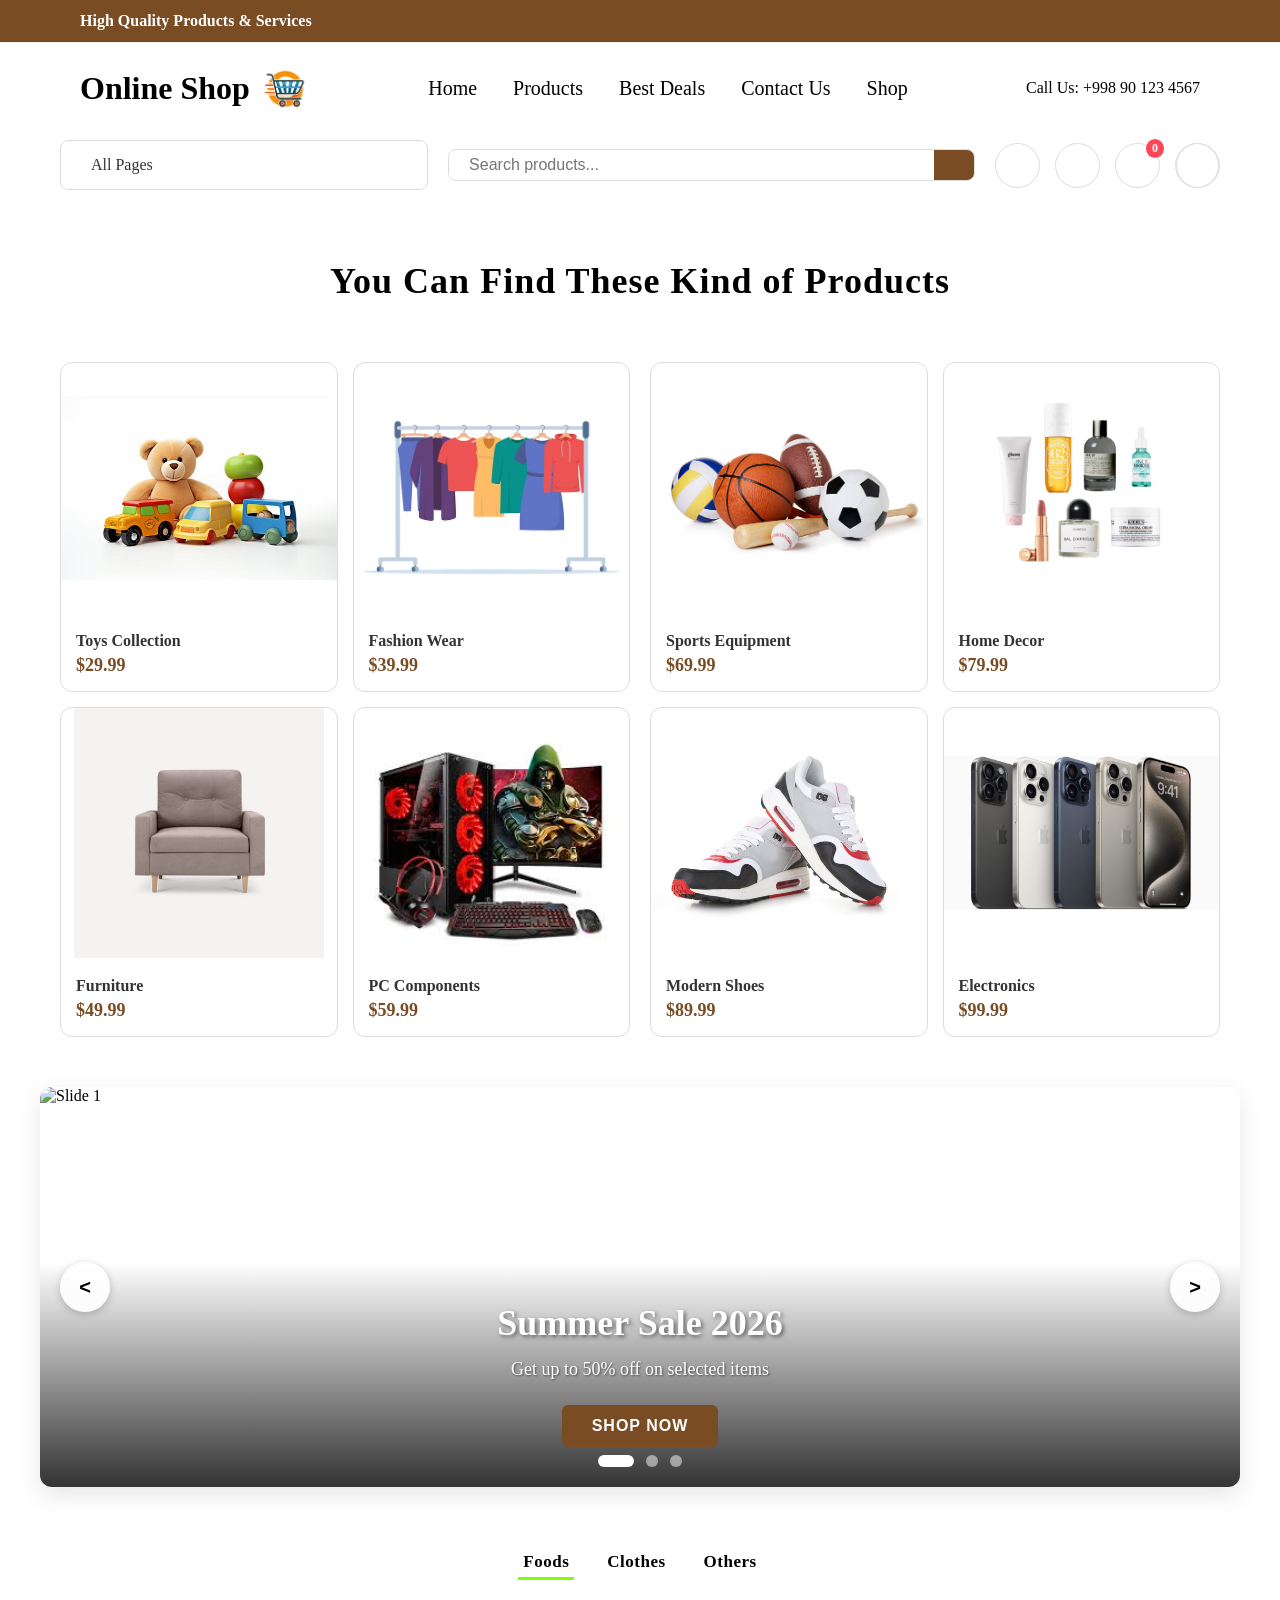
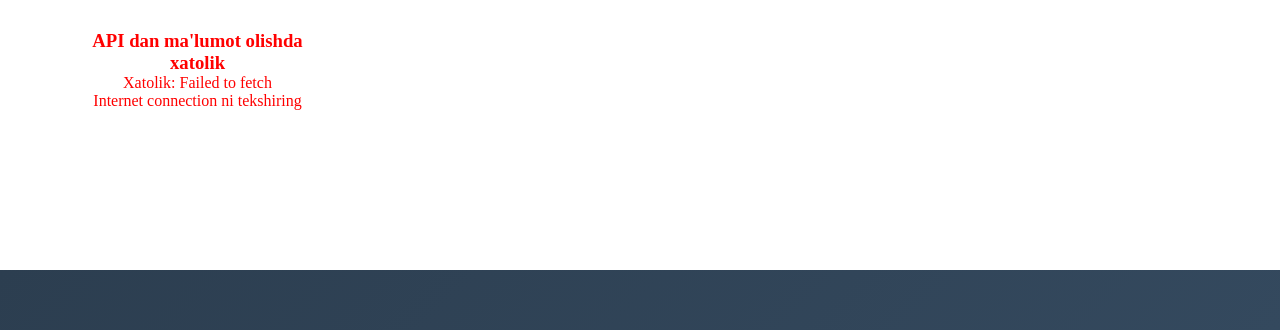
==== commit 16b40624: "Pashti main tugab qoldi" ====
--- a/index.html
+++ b/index.html
@@ -45,7 +45,6 @@
             <a href="./pages/Organic.html">Products</a>
             <a href="#">Best Deals</a>
             <a href="./pages/contact.html">Contact Us</a>
-            <a href="./pages/Order.html">Order</a>
             <a href="./pages/shop.html">Shop</a>
           </div>
           <div class="call">
@@ -69,7 +68,7 @@
             <a href="#">Home</a>
             <a href="#">About</a>
             <a href="#">Best Deals</a>
-            <a href="./pages/contact.html">Contact Us</a>
+            <a href="#">Contact Us</a>
             <a href="./pages/shop.html">Shop</a>
           </div>
           <div class="categories-link" id="categories-link">
@@ -212,6 +211,10 @@
               </div>
             </div>
           </div>
+          <div class="carousel-controls">
+            <button class="carousel-prev">&lt;</button>
+            <button class="carousel-next">&gt;</button>
+          </div>
           <div class="carousel-indicators">
             <button class="indicator active" data-slide="0"></button>
             <button class="indicator" data-slide="1"></button>
@@ -224,7 +227,7 @@
           <div class="title-box">
             <ul class="titles">
               <li class="active">Foods</li>
-              <li><a href="./pages/Organic.html">Cosmetics</a></li>
+              <li>Clothes</li>
               <li><a href="./pages/shop.html">Others</a></li>
             </ul>
           </div>
@@ -249,71 +252,7 @@
       </section>
     </main>
 
-    <div class="pop-up"></div>
     <footer>
-      <div class="footer-container">
-        <div class="footer-section">
-          <div class="footer-about">
-            <h3>Online Shop</h3>
-            <p>
-              Your trusted online shopping destination for quality products at
-              affordable prices.
-            </p>
-            <div class="social-links">
-              <a href="#"><i class="fa-brands fa-facebook"></i></a>
-              <a href="#"><i class="fa-brands fa-twitter"></i></a>
-              <a href="#"><i class="fa-brands fa-instagram"></i></a>
-              <a href="#"><i class="fa-brands fa-linkedin"></i></a>
-            </div>
-          </div>
-
-          <div class="footer-links">
-            <h3>Quick Links</h3>
-            <ul>
-              <li><a href="#">Home</a></li>
-              <li><a href="#">About Us</a></li>
-              <li><a href="#">Products</a></li>
-              <li><a href="#">Best Deals</a></li>
-              <li><a href="#">Contact</a></li>
-            </ul>
-          </div>
-
-          <div class="footer-categories">
-            <h3>Categories</h3>
-            <ul>
-              <li><a href="#">Electronics</a></li>
-              <li><a href="#">Fashion</a></li>
-              <li><a href="#">Home & Garden</a></li>
-              <li><a href="#">Sports</a></li>
-              <li><a href="#">Books</a></li>
-            </ul>
-          </div>
-
-          <div class="footer-contact">
-            <h3>Contact Us</h3>
-            <div class="contact-info">
-              <p><i class="fa-solid fa-phone"></i> +998 90 123 4567</p>
-              <p><i class="fa-solid fa-envelope"></i> info@onlineshop.com</p>
-              <p>
-                <i class="fa-solid fa-location-dot"></i> Tashkent, Uzbekistan
-              </p>
-            </div>
-          </div>
-        </div>
-
-        <div class="footer-bottom">
-          <div class="footer-bottom-content">
-            <p>&copy; 2026 Online Shop. All rights reserved.</p>
-            <div class="payment-methods">
-              <i class="fa-brands fa-cc-visa"></i>
-              <i class="fa-brands fa-cc-mastercard"></i>
-              <i class="fa-brands fa-cc-paypal"></i>
-              <i class="fa-brands fa-cc-stripe"></i>
-            </div>
-          </div>
-        </div>
-      </div>
-
       <!-- Scroll to Top Button -->
       <button class="scroll-to-top" id="scrollToTop">
         <i class="fa-solid fa-arrow-up"></i>
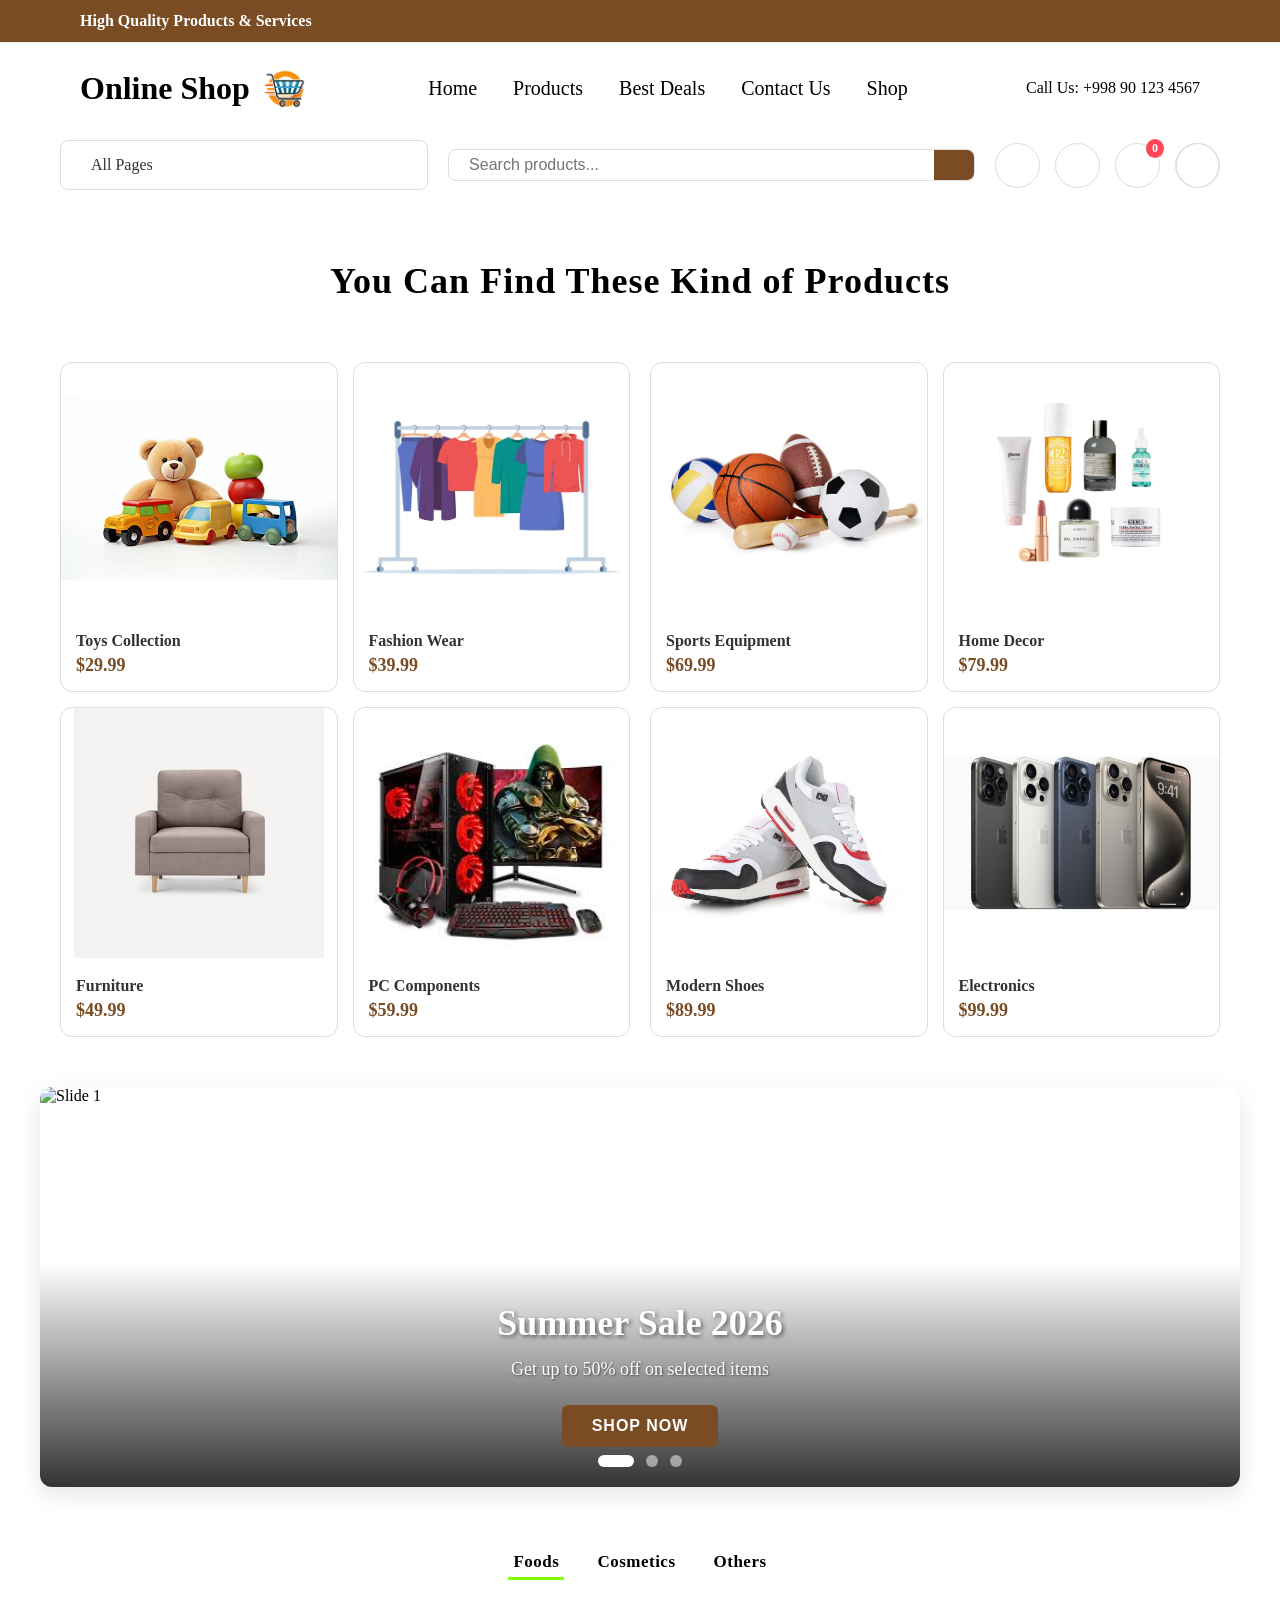
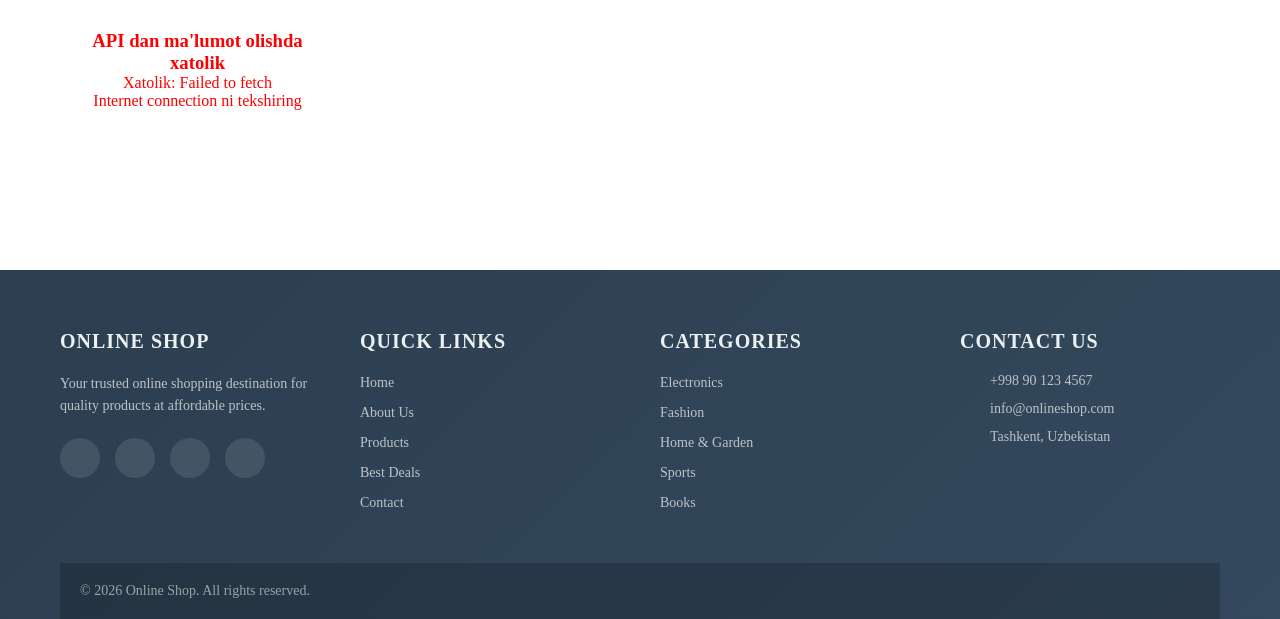
==== commit 38ea5289: "Merge branch 'main' into Amir-page" ====
--- a/index.html
+++ b/index.html
@@ -45,6 +45,7 @@
             <a href="./pages/Organic.html">Products</a>
             <a href="#">Best Deals</a>
             <a href="./pages/contact.html">Contact Us</a>
+
             <a href="./pages/shop.html">Shop</a>
           </div>
           <div class="call">
@@ -68,7 +69,7 @@
             <a href="#">Home</a>
             <a href="#">About</a>
             <a href="#">Best Deals</a>
-            <a href="#">Contact Us</a>
+            <a href="./pages/contact.html">Contact Us</a>
             <a href="./pages/shop.html">Shop</a>
           </div>
           <div class="categories-link" id="categories-link">
@@ -107,7 +108,9 @@
           </div>
           <div class="header-icons">
             <div class="icon-item">
-              <i class="fa-solid fa-user"></i>
+              <a href="./pages/profile.html">
+                <i class="fa-solid fa-user"></i
+              ></a>
             </div>
             <div class="icon-item" id="heart-btn">
               <i class="fa-solid fa-heart"></i>
@@ -211,10 +214,6 @@
               </div>
             </div>
           </div>
-          <div class="carousel-controls">
-            <button class="carousel-prev">&lt;</button>
-            <button class="carousel-next">&gt;</button>
-          </div>
           <div class="carousel-indicators">
             <button class="indicator active" data-slide="0"></button>
             <button class="indicator" data-slide="1"></button>
@@ -227,7 +226,7 @@
           <div class="title-box">
             <ul class="titles">
               <li class="active">Foods</li>
-              <li>Clothes</li>
+              <li><a href="./pages/Organic.html">Cosmetics</a></li>
               <li><a href="./pages/shop.html">Others</a></li>
             </ul>
           </div>
@@ -252,7 +251,71 @@
       </section>
     </main>
 
+    <div class="pop-up"></div>
     <footer>
+      <div class="footer-container">
+        <div class="footer-section">
+          <div class="footer-about">
+            <h3>Online Shop</h3>
+            <p>
+              Your trusted online shopping destination for quality products at
+              affordable prices.
+            </p>
+            <div class="social-links">
+              <a href="#"><i class="fa-brands fa-facebook"></i></a>
+              <a href="#"><i class="fa-brands fa-twitter"></i></a>
+              <a href="#"><i class="fa-brands fa-instagram"></i></a>
+              <a href="#"><i class="fa-brands fa-linkedin"></i></a>
+            </div>
+          </div>
+
+          <div class="footer-links">
+            <h3>Quick Links</h3>
+            <ul>
+              <li><a href="#">Home</a></li>
+              <li><a href="#">About Us</a></li>
+              <li><a href="#">Products</a></li>
+              <li><a href="#">Best Deals</a></li>
+              <li><a href="#">Contact</a></li>
+            </ul>
+          </div>
+
+          <div class="footer-categories">
+            <h3>Categories</h3>
+            <ul>
+              <li><a href="#">Electronics</a></li>
+              <li><a href="#">Fashion</a></li>
+              <li><a href="#">Home & Garden</a></li>
+              <li><a href="#">Sports</a></li>
+              <li><a href="#">Books</a></li>
+            </ul>
+          </div>
+
+          <div class="footer-contact">
+            <h3>Contact Us</h3>
+            <div class="contact-info">
+              <p><i class="fa-solid fa-phone"></i> +998 90 123 4567</p>
+              <p><i class="fa-solid fa-envelope"></i> info@onlineshop.com</p>
+              <p>
+                <i class="fa-solid fa-location-dot"></i> Tashkent, Uzbekistan
+              </p>
+            </div>
+          </div>
+        </div>
+
+        <div class="footer-bottom">
+          <div class="footer-bottom-content">
+            <p>&copy; 2026 Online Shop. All rights reserved.</p>
+            <div class="payment-methods">
+              <i class="fa-brands fa-cc-visa"></i>
+              <i class="fa-brands fa-cc-mastercard"></i>
+              <i class="fa-brands fa-cc-paypal"></i>
+              <i class="fa-brands fa-cc-stripe"></i>
+            </div>
+          </div>
+        </div>
+      </div>
+
       <!-- Scroll to Top Button -->
       <button class="scroll-to-top" id="scrollToTop">
         <i class="fa-solid fa-arrow-up"></i>
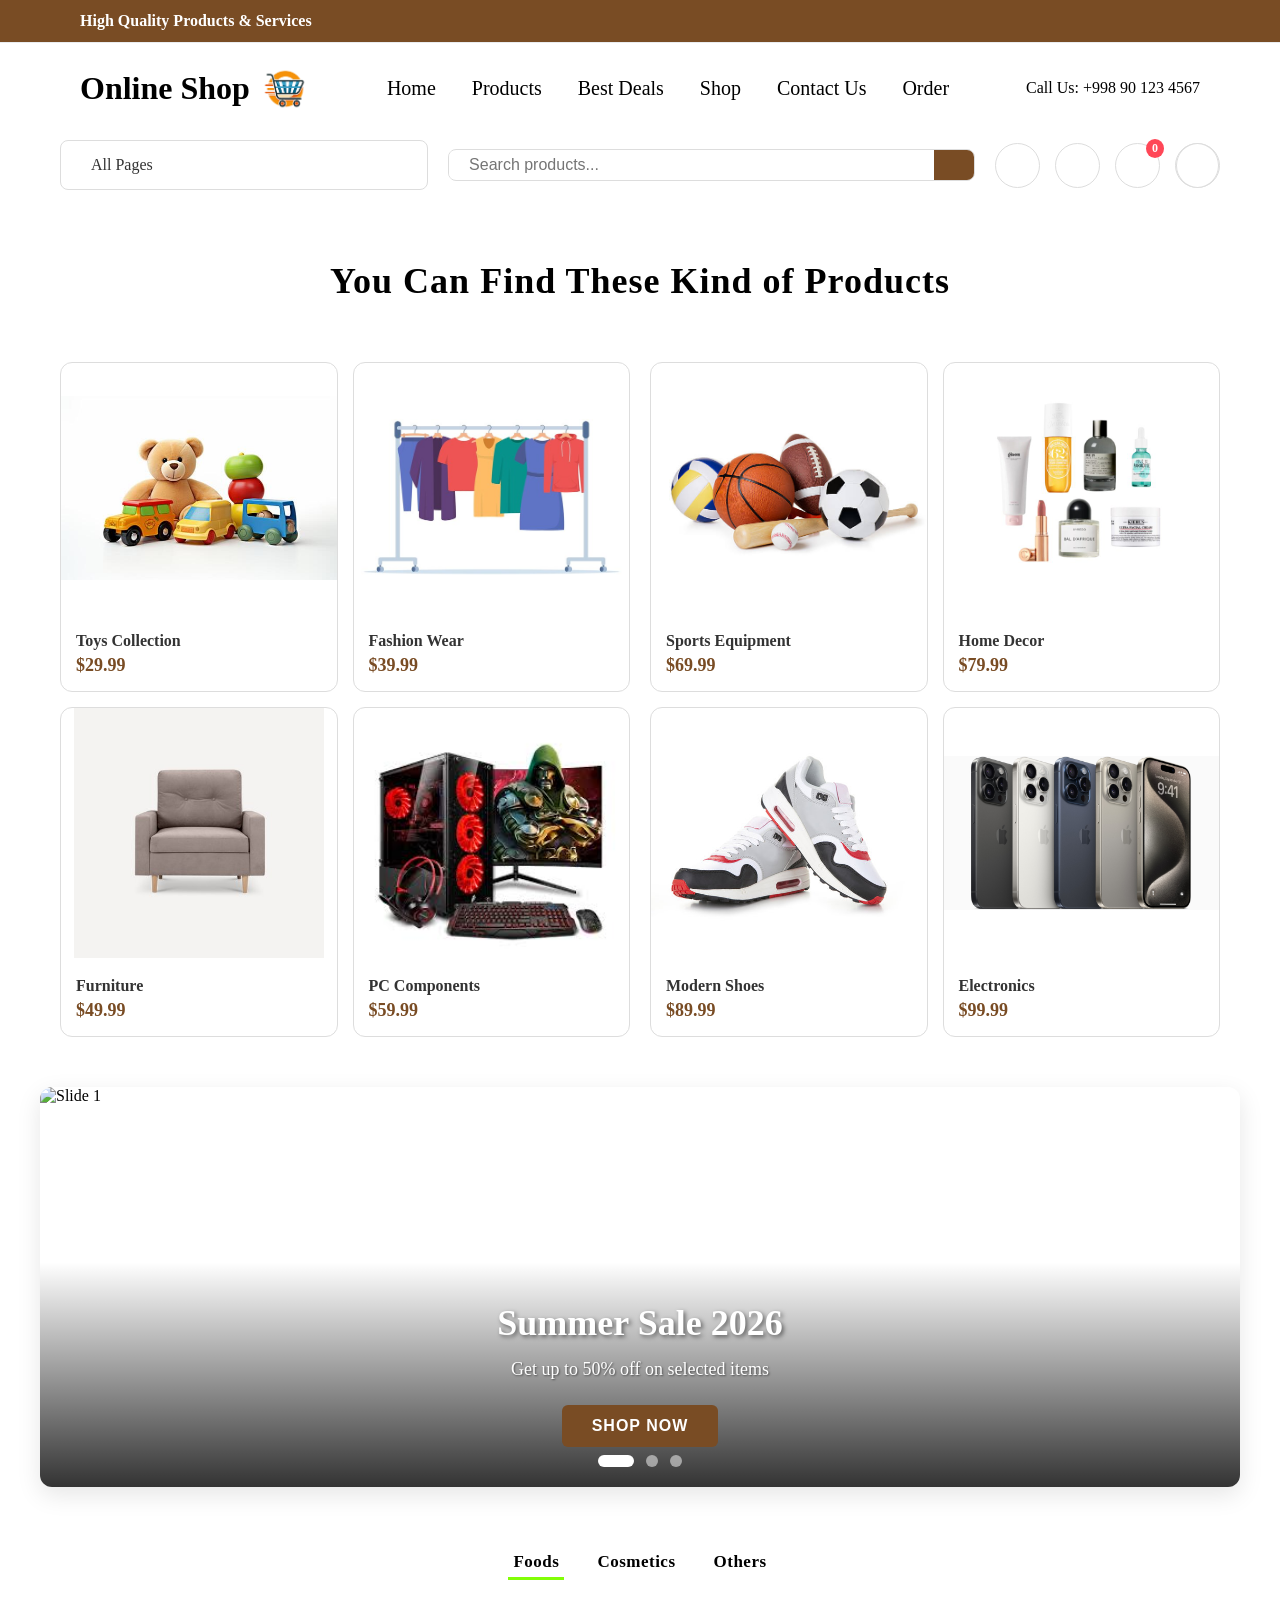
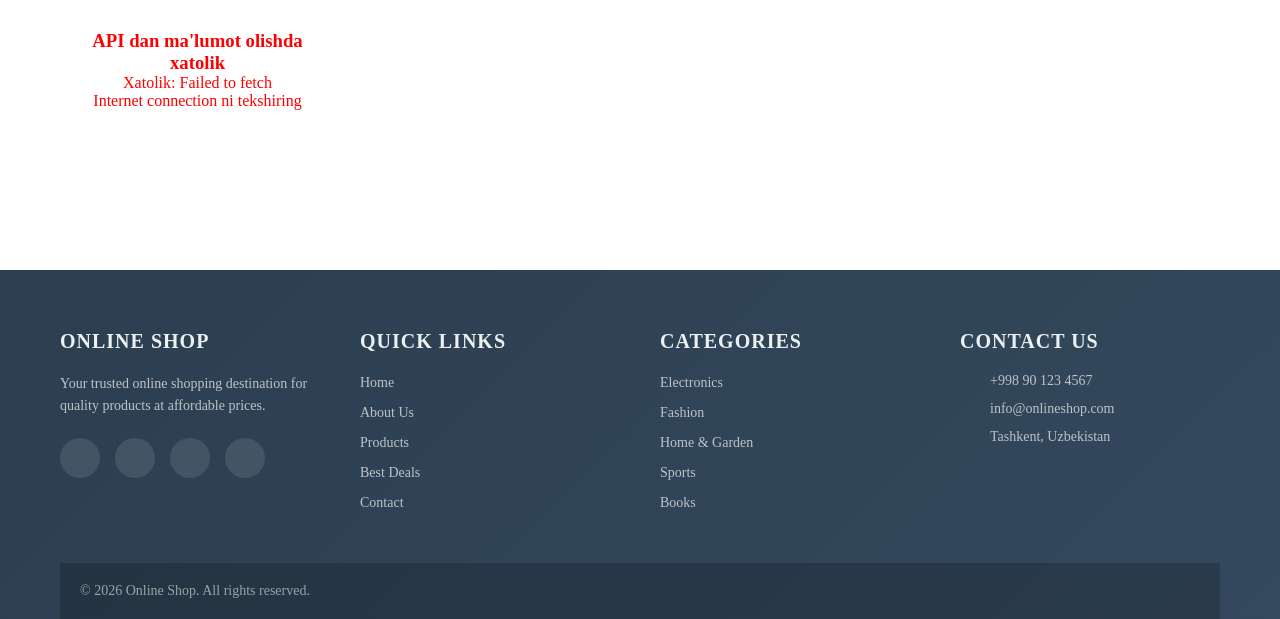
==== commit 9321c65b: "Pages Link Connected" ====
--- a/index.html
+++ b/index.html
@@ -41,12 +41,12 @@
             <img src="./images/Icon-removebg-preview.png" alt="" />
           </div>
           <div class="nav-links">
-            <a href="#">Home</a>
+            <a href="./index.html">Home</a>
             <a href="./pages/Organic.html">Products</a>
-            <a href="#">Best Deals</a>
+            <a href="./pages/BestDeals.html">Best Deals</a>
+            <a href="./pages/shop.html">Shop</a>
             <a href="./pages/contact.html">Contact Us</a>
-
-            <a href="./pages/shop.html">Shop</a>
+            <a href="./pages/Order.html">Order</a>
           </div>
           <div class="call">
             <i class="fa-solid fa-phone"></i>
@@ -66,11 +66,12 @@
             <div class="text-two" id="category-btn"><h3>Categories</h3></div>
           </div>
           <div class="mobile-links" id="mobile-links">
-            <a href="#">Home</a>
-            <a href="#">About</a>
-            <a href="#">Best Deals</a>
+            <a href="./index.html">Home</a>
+            <a href="./pages/Organic.html">Product</a>
+            <a href="./pages/BestDeals.html">Best Deals</a>
+            <a href="./pages/shop.html">Shop</a>
             <a href="./pages/contact.html">Contact Us</a>
-            <a href="./pages/shop.html">Shop</a>
+            <a href="./pages/Order.html">Order</a>
           </div>
           <div class="categories-link" id="categories-link">
             <a href="#">Category 1</a>
@@ -92,12 +93,11 @@
               <i class="fa-solid fa-angle-up"></i>
             </div>
             <ul class="dropdown-menu">
-              <li><a href="#">Best Deals</a></li>
+              <li><a href="./pages/BestDeals.html">Best Deals</a></li>
               <li><a href="./pages/Organic.html">Products</a></li>
-              <li><a href="#">Deals</a></li>
-              <li><a href="#">Juices</a></li>
-              <li><a href="#">Organic</a></li>
-              <li><a href="#">Organic Vegetables & Fruits</a></li>
+              <li><a href="./pages/shop.html">Shop</a></li>
+              <li><a href="./pages/contact.html">Contact</a></li>
+              <li><a href="./pages/Order.html">Order</a></li>
             </ul>
           </div>
           <div class="search-input">
